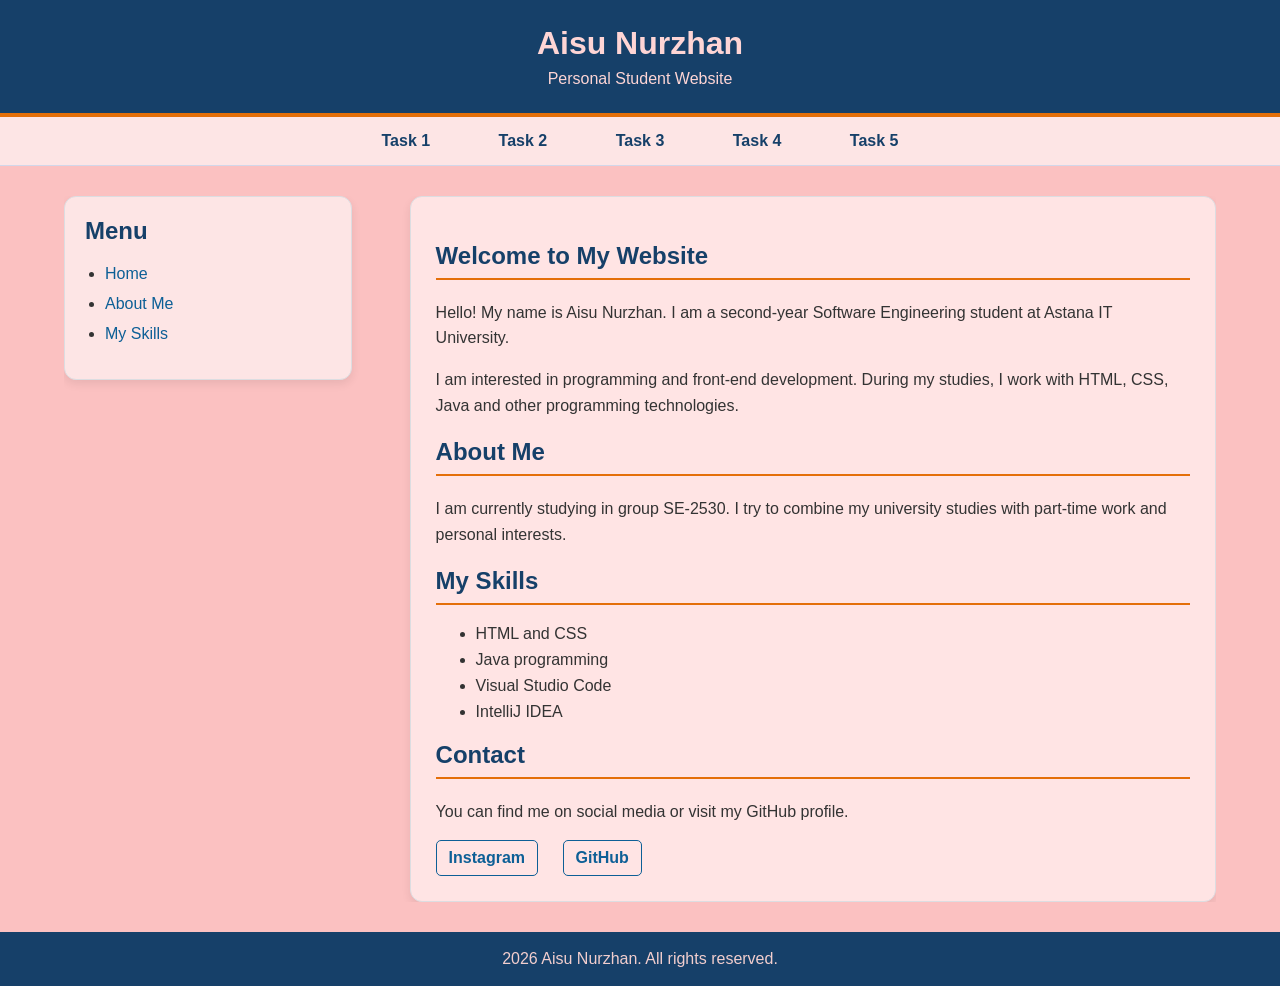
==== task2.html @ 29847936 "Final changes" ====
<!DOCTYPE html>
<html lang="en">
<head>
    <meta charset="UTF-8">
    <meta name="viewport" content="width=device-width, initial-scale=1.0">

    <title>Aisu Nurzhan - Task 2</title>

    <link rel="stylesheet" href="task2.css">
</head>

<body>

   
    <div class="header">
        <h1>Aisu Nurzhan</h1>
        <p>Personal Student Website</p>
    </div>


    <div class="navbar">
        <a href="index.html">Task 1</a>
        <a href="task2.html">Task 2</a>
        <a href="task3.html">Task 3</a>
        <a href="#">Task 4</a>
        <a href="https://www.figma.com/proto/081nwC67pGCbpf5d8fiEOO/Untitled?node-id=1-6&t=unzRTobC4hPQLL4c-1">Task 5</a>
    </div>


    <div class="container">

        
        <div class="sidebar">

            <h2>Menu</h2>

            <ul>
                <li><a href="#home">Home</a></li>
                <li><a href="#about">About Me</a></li>
                <li><a href="#skills">My Skills</a></li>
            </ul>

        </div>


        
        <div class="main-content" id="home">

            <h2>Welcome to My Website</h2>

            <p>
                Hello! My name is Aisu Nurzhan. I am a second-year
                Software Engineering student at Astana IT University.
            </p>

            <p>
                I am interested in programming and front-end development.
                During my studies, I work with HTML, CSS, Java and other
                programming technologies.
            </p>


            <div id="about">

                <h2>About Me</h2>

                <p>
                    I am currently studying in group SE-2530.
                    I try to combine my university studies with
                    part-time work and personal interests.
                </p>

            </div>


            <div id="skills">

                <h2>My Skills</h2>

                <ul>
                    <li>HTML and CSS</li>
                    <li>Java programming</li>
                    <li>Visual Studio Code</li>
                    <li>IntelliJ IDEA</li>
                </ul>

            </div>


            <div id="contact">

                <h2>Contact</h2>

                <p>
                    You can find me on social media or visit my GitHub profile.
                </p>

                <a href="https://www.instagram.com" target="_blank">
                    Instagram
                </a>

                <a href="https://github.com" target="_blank">
                    GitHub
                </a>

            </div>

        </div>

    </div>


    
    <div class="footer">
        <p>2026 Aisu Nurzhan. All rights reserved.</p>
    </div>

</body>
</html>
---- task2.css ----
body {
    background-color: #fbc1c1;
    font-family: 'Segoe UI', Tahoma, Geneva, Verdana, sans-serif;
    color: #333333;
    margin: 0;
    padding: 0;
}



.header {
    background-color: #164069;
    color: rgb(254, 213, 213);
    text-align: center;
    padding: 25px;
    border-bottom: 4px solid #e46f09;
}

.header h1 {
    margin: 0;
    font-size: 32px;
}

.header p {
    margin: 8px 0 0;
}



.navbar {
    background-color: #fde5e5;
    padding: 15px;
    text-align: center;
    border-bottom: 1px solid #d2d7ea;
}

.navbar a {
    color: #164069;
    text-decoration: none;
    font-weight: bold;
    margin: 0 20px;
    padding: 8px 12px;
    border-radius: 5px;
}


.navbar a:hover {
    background-color: #164069;
    color: rgb(241, 199, 199);
}


.container {
    width: 90%;
    margin: 30px auto;
    overflow: hidden;
}




.sidebar {
    float: left;
    width: 25%;
    background-color: #fde5e5;
    padding: 20px;
    box-sizing: border-box;
    border: 1px solid #dcdde1;
    border-radius: 12px;
    box-shadow: 0 4px 10px rgba(0, 0, 0, 0.08);
}

.sidebar h2 {
    color: #164069;
    margin-top: 0;
}

.sidebar ul {
    padding-left: 20px;
}

.sidebar li {
    margin-bottom: 12px;
}

.sidebar a {
    color: #0d5f96;
    text-decoration: none;
}

.sidebar a:hover {
    color: #e46f09;
    text-decoration: underline;
}



.main-content {
    float: right;
    width: 70%;
    background-color: #ffe4e4;
    padding: 25px;
    box-sizing: border-box;
    border: 1px solid #dcdde1;
    border-radius: 12px;
    box-shadow: 0 4px 10px rgba(0, 0, 0, 0.08);
}

.main-content h2 {
    color: #164069;
    border-bottom: 2px solid #e46f09;
    padding-bottom: 8px;
}

.main-content p {
    line-height: 1.6;
}

.main-content li {
    margin-bottom: 8px;
}



.main-content a {
    display: inline-block;
    color: #0d5f96;
    text-decoration: none;
    font-weight: bold;
    margin-right: 20px;
    padding: 8px 12px;
    border: 1px solid #0d5f96;
    border-radius: 5px;
}



.main-content a:hover {
    background-color: #0d5f96;
    color: rgb(251, 222, 222);
}



.footer {
    clear: both;
    background-color: #164069;
    color: rgb(242, 206, 206);
    text-align: center;
    padding: 18px;
    margin-top: 30px;
}

.footer p {
    margin: 0;
}




@media (max-width: 700px) {

    .container {
        width: 95%;
    }

    .sidebar {
        float: none;
        width: 100%;
        margin-bottom: 20px;
    }

    .main-content {
        float: none;
        width: 100%;
    }

    .navbar a {
        display: block;
        margin: 8px;
    }
}
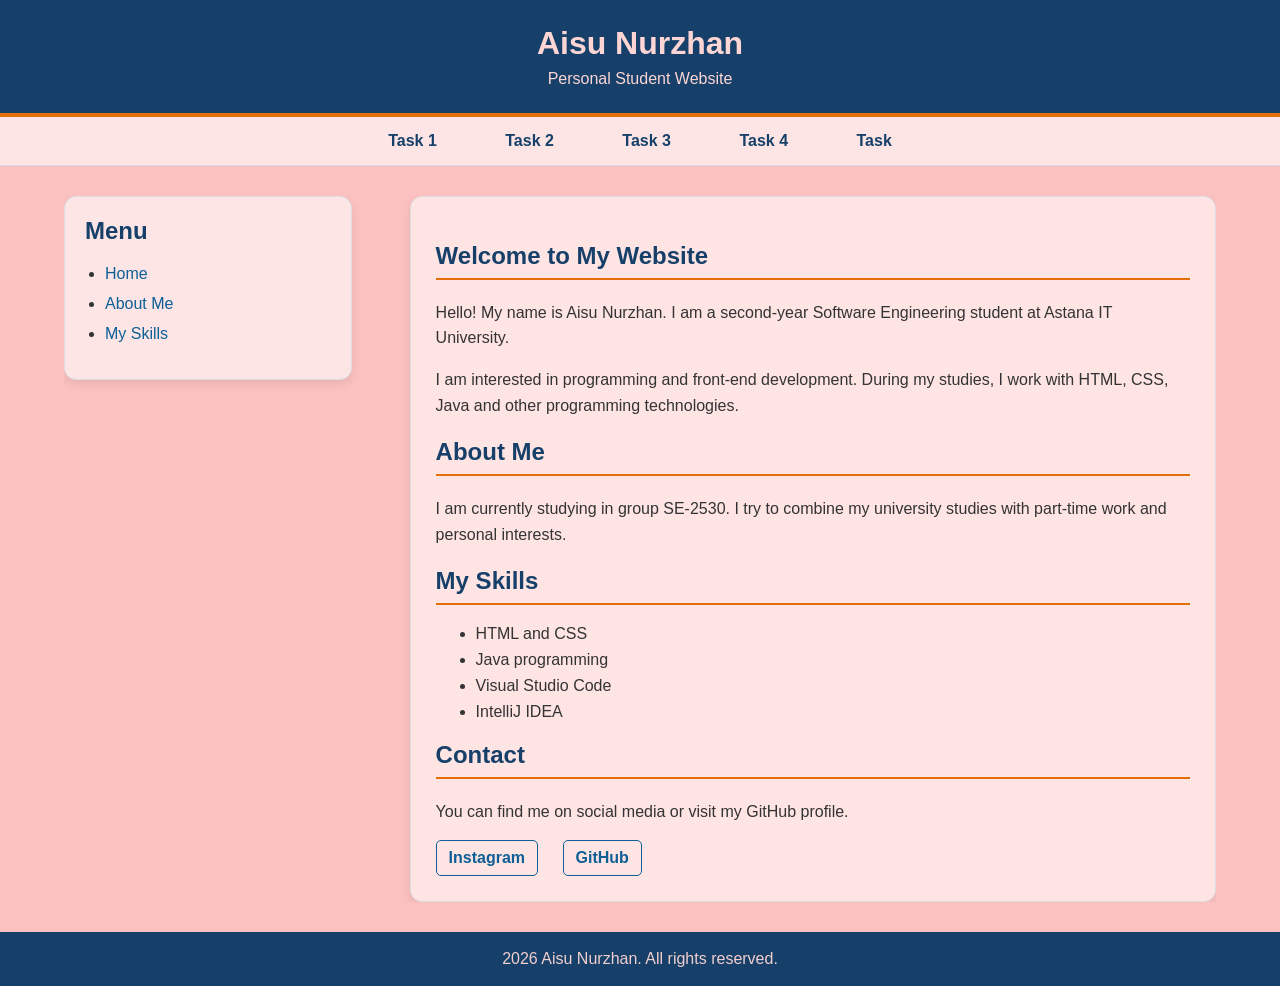
==== commit 6eb603b2: "Final Fix" ====
--- a/task2.html
+++ b/task2.html
@@ -23,7 +23,7 @@
         <a href="task2.html">Task 2</a>
         <a href="task3.html">Task 3</a>
         <a href="#">Task 4</a>
-        <a href="https://www.figma.com/proto/081nwC67pGCbpf5d8fiEOO/Untitled?node-id=1-6&t=unzRTobC4hPQLL4c-1">Task 5</a>
+        <a href="https://www.figma.com/proto/081nwC67pGCbpf5d8fiEOO/Untitled?node-id=1-6&t=unzRTobC4hPQLL4c-1">Task </a>
     </div>
 
 
